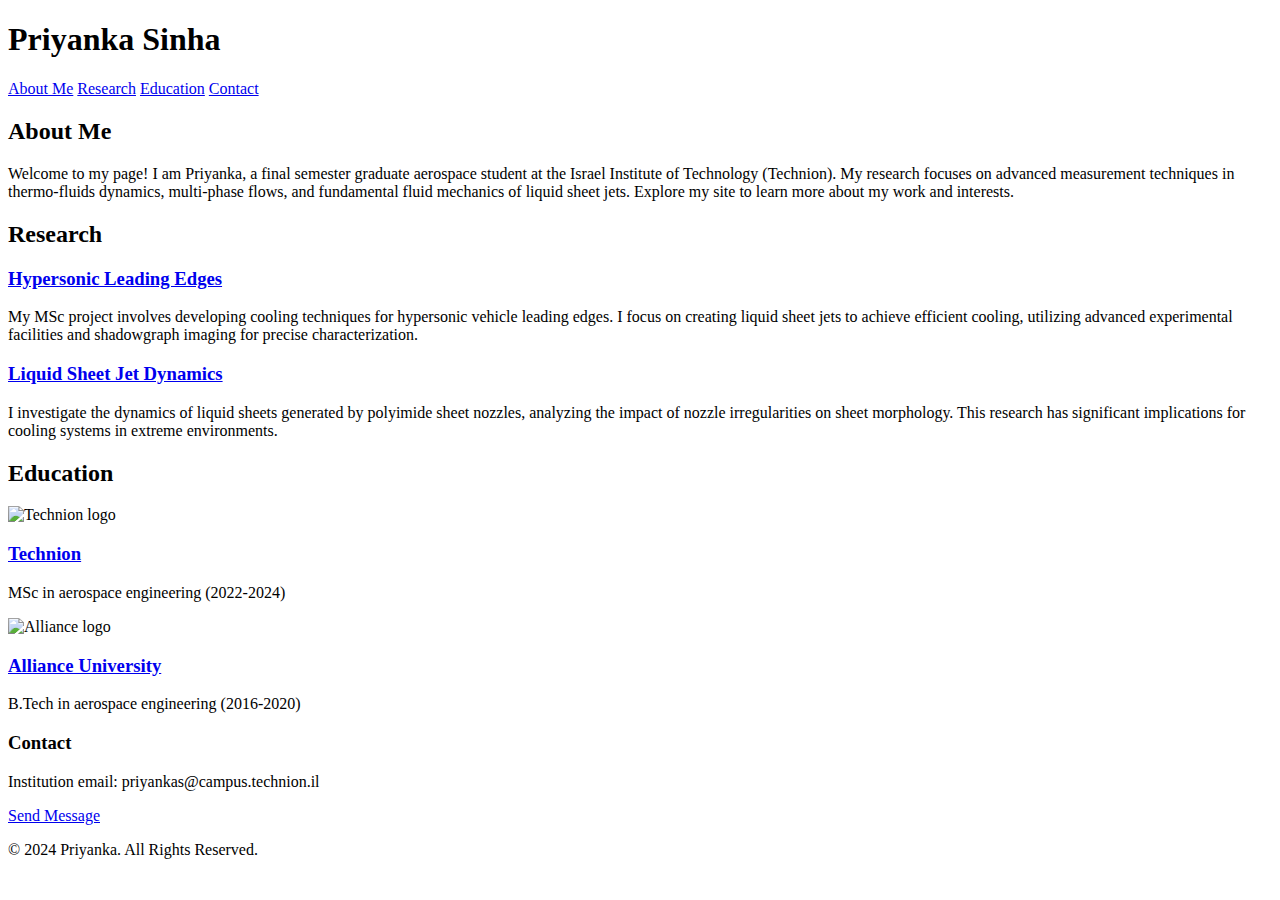
==== index.html @ 55efe8ee "files from update" ====
<!DOCTYPE html>
<html lang="en">
<head>
    <meta charset="UTF-8">
    <meta name="viewport" content="width=device-width, initial-scale=1.0">
    <title>Priyanka Sinha</title>
    <link rel="stylesheet" href="styles.css">
</head>
<body>

    <header>
        <h1>Priyanka Sinha</h1>
    </header>

    <nav>
        <a href="#about">About Me</a>
        <a href="#research">Research</a>
        <a href="#education">Education</a>
        <a href="#contact">Contact</a>
    </nav>

    <div class="container">
        <section id="about" class="about">
            <h2 class="section-title">About Me</h2>
            <p>Welcome to my page! I am Priyanka, a final semester graduate aerospace student at the Israel Institute of Technology (Technion). My research focuses on advanced measurement techniques in thermo-fluids dynamics, multi-phase flows, and fundamental fluid mechanics of liquid sheet jets. Explore my site to learn more about my work and interests.</p>
        </section>

        <section id="research" class="research">
            <h2 class="section-title">Research</h2>
            <div class="research-grid">
                <div class="research-item">
			<nav>
				<h3><a href="hypersonic.html">Hypersonic Leading Edges</a></h3>
			</nav>
                    <p>My MSc project involves developing cooling techniques for hypersonic vehicle leading edges. I focus on creating liquid sheet jets to achieve efficient cooling, utilizing advanced experimental facilities and shadowgraph imaging for precise characterization.</p>
                </div>
                <div class="research-item">
			<nav>
			<h3><a href="LS.html">Liquid Sheet Jet Dynamics</a></h3>
			</nav> 
                    <p>I investigate the dynamics of liquid sheets generated by polyimide sheet nozzles, analyzing the impact of nozzle irregularities on sheet morphology. This research has significant implications for cooling systems in extreme environments.</p>
                </div>
            </div>
        </section>
        
        <section id="education" class="education">
            <h2 class="section-title">Education</h2>
            <div class="education-grid">
                <div class="education-item">
                    <img src="logo.png" alt="Technion logo" width="120" height="100"> 
                    <h3><a href="https://aerospace.technion.ac.il/">Technion</a></h3>
                    <p>MSc in aerospace engineering (2022-2024)</p>
                </div>
                <div class="education-item">
                    <img src="Alliance_University_Icon.svg" alt="Alliance logo" width="120" height="110">
                    <h3><a href="https://www.alliance.edu.in/">Alliance University</a></h3>
                    <p>B.Tech in aerospace engineering (2016-2020)</p>
                </div>
            </div>
        </section>
                    
        <section id="contact" class="contact">
            <div class="option-box">
                <h3>Contact</h3>
                <p>Institution email: priyankas@campus.technion.il</p>
                <a href="mailto:sinhapriyankanepal@gmail.com" class="button button-primary">Send Message</a>
            </div>
        </section>
    </div>

    <footer>
        <p>&copy; 2024 Priyanka. All Rights Reserved.</p>
    </footer>

    <div class="custom-cursor"></div>
    <script src="script.js"></script>
</body>
</html>
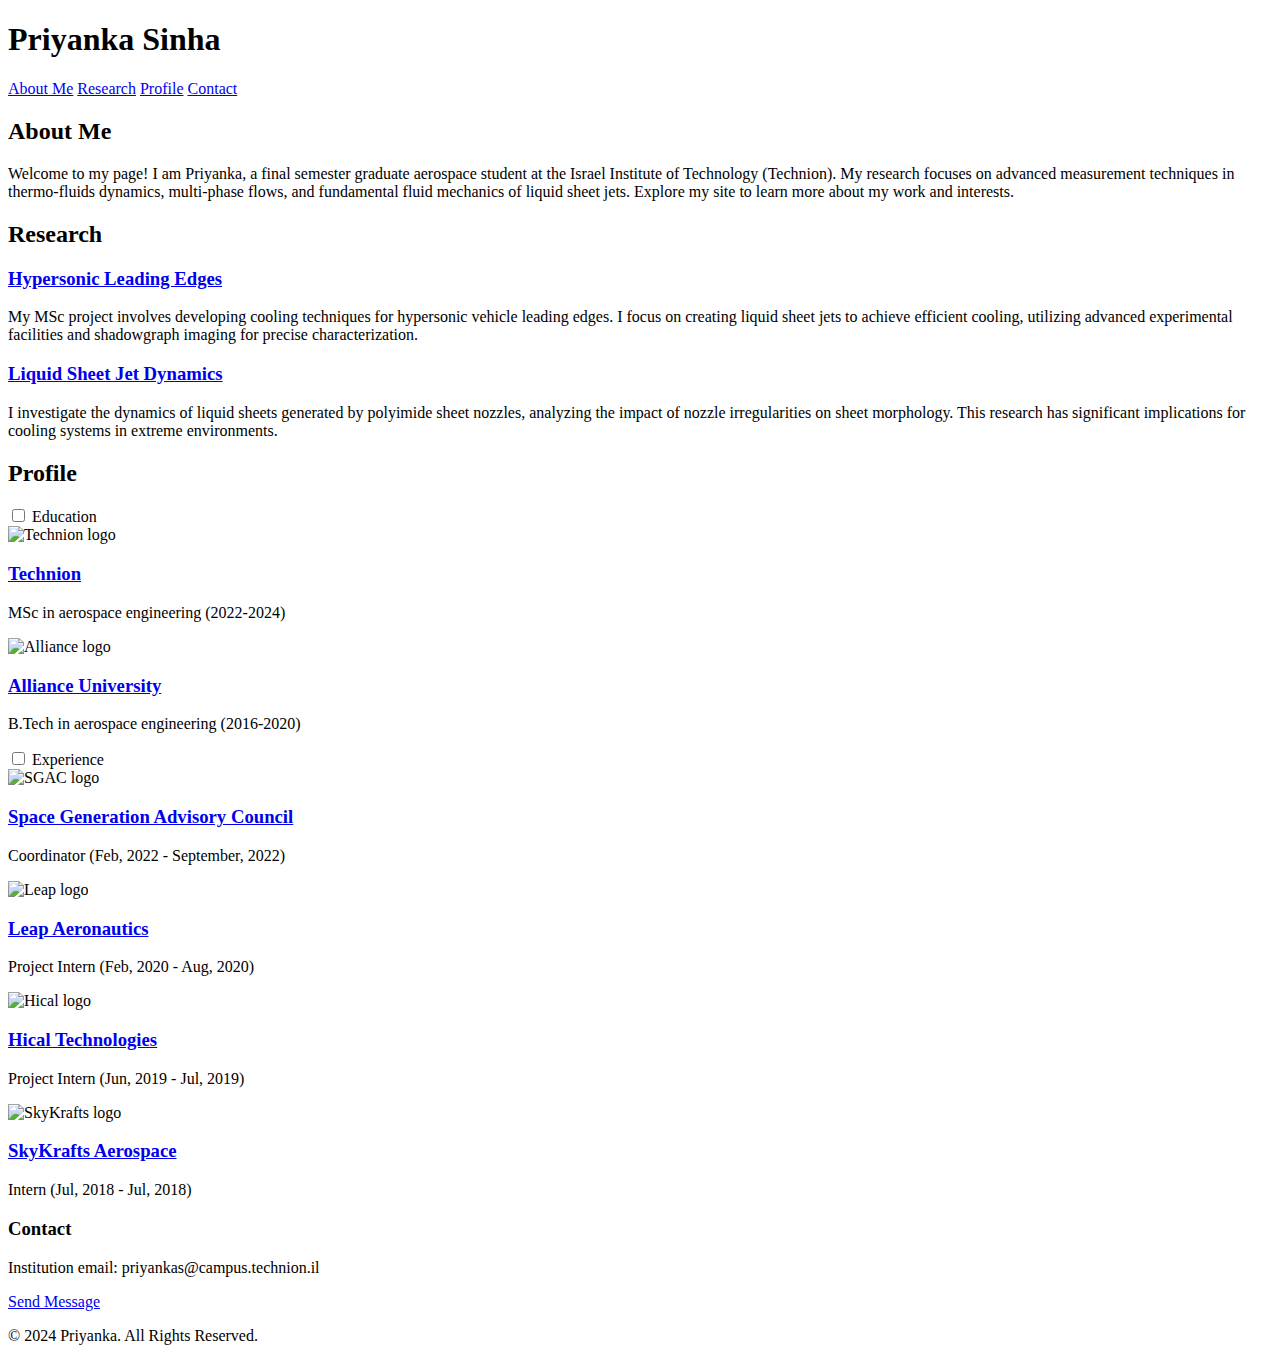
==== commit 8cb363a7: "updated" ====
--- a/index.html
+++ b/index.html
@@ -4,6 +4,11 @@
     <meta charset="UTF-8">
     <meta name="viewport" content="width=device-width, initial-scale=1.0">
     <title>Priyanka Sinha</title>
+     <link
+            rel="icon"
+            href="drop-tik.png"
+            type="image/x-icon"
+        />
     <link rel="stylesheet" href="styles.css">
 </head>
 <body>
@@ -15,7 +20,7 @@
     <nav>
         <a href="#about">About Me</a>
         <a href="#research">Research</a>
-        <a href="#education">Education</a>
+        <a href="#profile">Profile</a>
         <a href="#contact">Contact</a>
     </nav>
 
@@ -42,26 +47,67 @@
                 </div>
             </div>
         </section>
-        
-        <section id="education" class="education">
-            <h2 class="section-title">Education</h2>
-            <div class="education-grid">
-                <div class="education-item">
-                    <img src="logo.png" alt="Technion logo" width="120" height="100"> 
+<!--	<div class="column"> -->
+  <section id="profile" class="profile">
+    <h2 class="section-title">Profile</h2>
+
+            <div class="toggle-container">
+                <input type="checkbox" id="toggle-education" class="toggle-input">
+                <label for="toggle-education" class="toggle-label">Education</label>
+                <div class="toggle-content">
+                    <img src="logo.png" alt="Technion logo" width="160" height="135">
                     <h3><a href="https://aerospace.technion.ac.il/">Technion</a></h3>
                     <p>MSc in aerospace engineering (2022-2024)</p>
-                </div>
-                <div class="education-item">
                     <img src="Alliance_University_Icon.svg" alt="Alliance logo" width="120" height="110">
                     <h3><a href="https://www.alliance.edu.in/">Alliance University</a></h3>
                     <p>B.Tech in aerospace engineering (2016-2020)</p>
                 </div>
-            </div>
-        </section>
+	    </div>
+            
+        
+
+     
+            <div class="toggle-container">
+                <input type="checkbox" id="toggle-experience" class="toggle-input">
+                <label for="toggle-experience" class="toggle-label">Experience</label>
+		<div class="toggle-content experience-content">
+	               		<div class="experience-item">
+					<img src="sgac.png" alt="SGAC logo" width="120" height="100">
+					<div class="experience-text">
+						<h3><a href="https://spacegeneration.org/projects/space-exploration/past-projects">Space Generation Advisory Council</a></h3>
+						<p>Coordinator (Feb, 2022 - September, 2022)</p>
+					</div>
+				</div>                    
+				<div class="experience-item">
+					<img src="leap.png" alt="Leap logo" width="100" height="100">
+					<div class="experience-text">
+						<h3><a href="https://www.leapaero.com/">Leap Aeronautics</a></h3>
+						<p>Project Intern (Feb, 2020 - Aug, 2020)</p>
+					</div>
+				</div> 
+				<div class="experience-item">
+					<img src="hical.png" alt="Hical logo" width="100" height="100">
+					<div class="experience-text">
+						<h3><a href="https://www.hical.com/">Hical Technologies</a></h3>
+						<p>Project Intern (Jun, 2019 - Jul, 2019)</p>
+					</div>
+				</div>
+				<div class="experience-item">
+					<img src="krafts.png" alt="SkyKrafts logo" width="100" height="100">
+					<div class="experience-text">
+						<h3><a href="https://www.skykrafts.com/">SkyKrafts Aerospace</a></h3>
+						<p>Intern (Jul, 2018 - Jul, 2018)</p>
+					</div>
+				</div>
+			</div>
+	    </div>
+        
+</section>
+
                     
         <section id="contact" class="contact">
             <div class="option-box">
-                <h3>Contact</h3>
+		    <h3 class="section-title">Contact</h3>
                 <p>Institution email: priyankas@campus.technion.il</p>
                 <a href="mailto:sinhapriyankanepal@gmail.com" class="button button-primary">Send Message</a>
             </div>
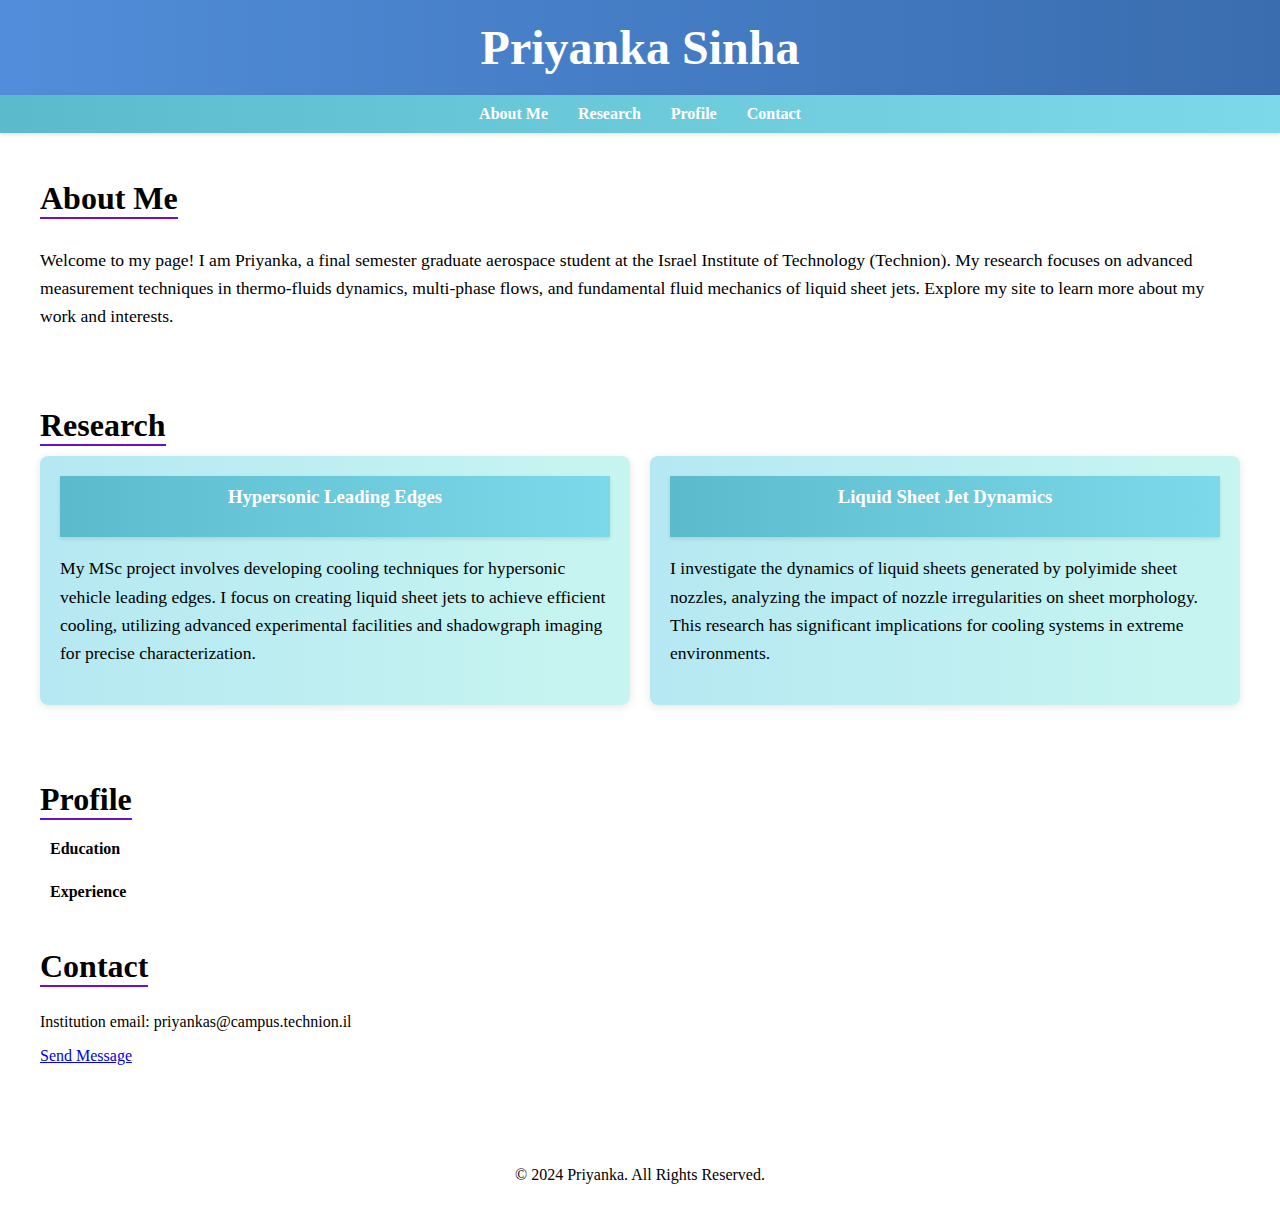
==== commit 6b55a4ec: "Update index.html" ====
--- a/index.html
+++ b/index.html
@@ -72,34 +72,34 @@
                 <label for="toggle-experience" class="toggle-label">Experience</label>
 		<div class="toggle-content experience-content">
 	               		<div class="experience-item">
-					<img src="sgac.png" alt="SGAC logo" width="120" height="100">
+					<img src="sgac.png" alt="SGAC logo" width="120" height="80">
 					<div class="experience-text">
 						<h3><a href="https://spacegeneration.org/projects/space-exploration/past-projects">Space Generation Advisory Council</a></h3>
 						<p>Coordinator (Feb, 2022 - September, 2022)</p>
 					</div>
 				</div>                    
 				<div class="experience-item">
-					<img src="leap.png" alt="Leap logo" width="100" height="100">
+					<img src="leap.png" alt="Leap logo" width="100" height="80">
 					<div class="experience-text">
 						<h3><a href="https://www.leapaero.com/">Leap Aeronautics</a></h3>
 						<p>Project Intern (Feb, 2020 - Aug, 2020)</p>
 					</div>
 				</div> 
 				<div class="experience-item">
-					<img src="hical.png" alt="Hical logo" width="100" height="100">
+					<img src="hical.png" alt="Hical logo" width="100" height="80">
 					<div class="experience-text">
 						<h3><a href="https://www.hical.com/">Hical Technologies</a></h3>
 						<p>Project Intern (Jun, 2019 - Jul, 2019)</p>
 					</div>
 				</div>
 				<div class="experience-item">
-					<img src="krafts.png" alt="SkyKrafts logo" width="100" height="100">
+					<img src="krafts.png" alt="SkyKrafts logo" width="100" height="80">
 					<div class="experience-text">
 						<h3><a href="https://www.skykrafts.com/">SkyKrafts Aerospace</a></h3>
 						<p>Intern (Jul, 2018 - Jul, 2018)</p>
 					</div>
 				</div>
-			</div>
+		</div>
 	    </div>
         
 </section>
@@ -115,7 +115,8 @@
     </div>
 
     <footer>
-        <p>&copy; 2024 Priyanka. All Rights Reserved.</p>
+	  <!--  <p>Last Updated: <span id="lastUpdated"></span></p> -->
+            <p>&copy; 2024 Priyanka. All Rights Reserved.</p>
     </footer>
 
     <div class="custom-cursor"></div>
--- a/styles.css
+++ b/styles.css
@@ -0,0 +1,274 @@
+body {
+    font-family: 'Times New Roman', Times,serif;
+    font-weight: normal;
+    margin: 0;
+    padding: 0;
+    color: #000000;
+    min-height: 100vh;
+    display: flex;
+    flex-direction: column;
+    background-image: url('water.jpg');
+    background-size: cover;
+    background-position: center;
+    position: relative;
+}
+ body::before {
+	 content: "";
+	 position:absolute;
+	 top: 0;
+	 left: 0;
+	 width: 100%;
+	 height: 100%;
+	 background-color: rgba(255, 255, 255, 0.6);
+	 z-index: -1;
+ }
+header {
+    background: linear-gradient(to right, #518DDA, #396DAF);
+    color: white;
+    padding: 20px 0;
+    text-align: center;
+    z-index: 1;
+    position: relative;
+    transition: transform 0.1s ease, background-color 0.1s ease;
+}
+
+header h1 {
+    margin: 0;
+    font-size: 3em;
+}
+
+nav {
+    background: linear-gradient(to right, #5BBBCC, #7CD9E9);
+    display: flex;
+    justify-content: center;
+    padding: 10px 0;
+    box-shadow: 0 2px 4px rgba(0,0,0,0.1);
+    z-index: 1;
+    position: relative;
+}
+
+nav a {
+    margin: 0 15px;
+    text-decoration: none;
+    color: #ffffff;
+    font-weight: bold;
+    transition: color 0.3s ease;
+}
+
+nav a:hover {
+    color: #82BCDE;
+}
+
+.container {
+    max-width: 1200px;
+    margin: 20px auto;
+    padding: 0 20px;
+    position: relative;
+    z-index: 1;
+}
+
+.section-title {
+    font-size: 2em;
+    margin-bottom: 10px;
+    border-bottom: 2px solid #6a11cb;
+    display: inline-block;
+}
+
+.about, .research, .contact {
+    margin-bottom: 50px;
+}
+
+.about p, .research p {
+    font-size: 1.1em;
+    line-height: 1.6;
+}
+
+.research-grid {
+    display: grid;
+    grid-template-columns: repeat(auto-fit, minmax(300px, 1fr));
+    gap: 20px;
+}
+
+.research-item {
+    background:  linear-gradient(to right, #B5E8F2, #C7F5F0);
+    padding: 20px;
+    box-shadow: 0 2px 8px rgba(0,0,0,0.1);
+    border-radius: 8px;
+    transition: transform 0.3s ease, box-shadow 0.3s ease;
+    position: relative;
+    overflow: hidden;
+}
+
+.research-item:hover {
+    transform: translateY(-10px);
+    box-shadow: 0 4px 16px rgba(0,0,0,0.2);
+}
+
+.research-item::before {
+    content: "";
+    position: absolute;
+    top: 0;
+    left: 0;
+    width: 100%;
+    height: 100%;
+    background: rgba(106, 17, 203, 0.3);
+    clip-path: circle(0% at 50% 50%);
+    transition: clip-path 0.4s ease;
+}
+
+.research-item:hover::before {
+    clip-path: circle(150% at 50% 50%);
+}
+
+.research-item h3 {
+    margin-top: 0;
+    color: #D7F4FB;
+}
+
+.contact form {
+    display: grid;
+    gap: 15px;
+}
+
+.contact label {
+    font-weight: bold;
+}
+
+.contact input, .contact textarea {
+    padding: 10px;
+    border: 1px solid #ccc;
+    border-radius: 5px;
+    font-size: 1em;
+}
+
+.contact button {
+    background: #6a11cb;
+    color: white;
+    padding: 15px;
+    border: none;
+    border-radius: 5px;
+    font-size: 1em;
+    cursor: pointer;
+    transition: background 0.3s ease;
+}
+
+.contact button:hover {
+    background: #2575fc;
+}
+.wrapper {
+	display: flex;
+	flex-direction: column;
+	min-height: 100vh;
+}
+.content{
+	flex: 1;
+}
+
+footer {
+    bottom: 0;
+    width: 100%
+    background-color: #205A8A;
+    color: black;
+    text-align: center;
+    padding: 15px 0;
+    margin-top: auto;
+   
+}
+
+.custom-cursor {
+    position: absolute;
+    width: 5px;
+    height: 5px;
+    background-color: rgba(255, 255, 255, 0.8);
+    border-radius: 25%;
+    pointer-events: none; 
+    z-index: 1000;
+    display: none;
+    /* transition: transform 0.1s ease, background-color 0.1s ease;*/
+}
+/* Hide the checkbox */
+.toggle-input {
+    display: none;
+}
+
+/* Style for the label */
+.toggle-label {
+    cursor: pointer;
+    font-weight: bold;
+    padding: 10px;
+    background-color: #ffffff;
+    border-radius: 5px;
+    display: block;
+    margin-bottom: 5px;
+    position: relative;
+    user-select: none;
+}
+
+
+.toggle-content {
+    display: none;
+    grid-template-columns: repeat(2, 1fr);
+    gap: 20px;
+    margin-top: 10px;
+ 
+
+/* Show the content when the checkbox is checked */
+.toggle-input:checked + .toggle-label + .toggle-content {
+    display: block;
+}
+/* Show the content when the checkbox is checked */
+#toggle-education:checked + .toggle-label + .toggle-content,
+#toggle-experience:checked + .toggle-label + .toggle-content {
+    display: block;
+}
+
+/*#toggle-experience:checked + .toggle-label + .toggle-content {
+    display: block;
+}*/
+
+.profile {
+    padding: 20px;
+}
+
+.experience-content {
+    display:grid;
+    grid-template-columns: repeat(2, 1fr);
+    gap: 20px;
+}
+
+.experience-item {
+    display: flex;
+    align-items:center;
+    gap: 20px;
+    flex-direction:row;
+    position: relative;
+}
+.experience-text{
+	display:none;
+	position:absolute;
+	top: 0;
+	left: 120px;
+	padding: 10px;
+	background-color: rgba(0, 0, 0, 0.5);
+	color: white;
+	border-radius:10px;
+}
+.experience-item:hover .experience-text {
+	display: block;
+}
+.arrow {
+    cursor: pointer;
+    font-size: 20px;
+    display: inline-block;
+    transition: transform 0.3s;
+}
+
+.info {
+    display: none; /* Ensure the info section is hidden initially */
+    margin-top: 10px;
+}
+
+.arrow.open {
+    transform: rotate none;
+}
+
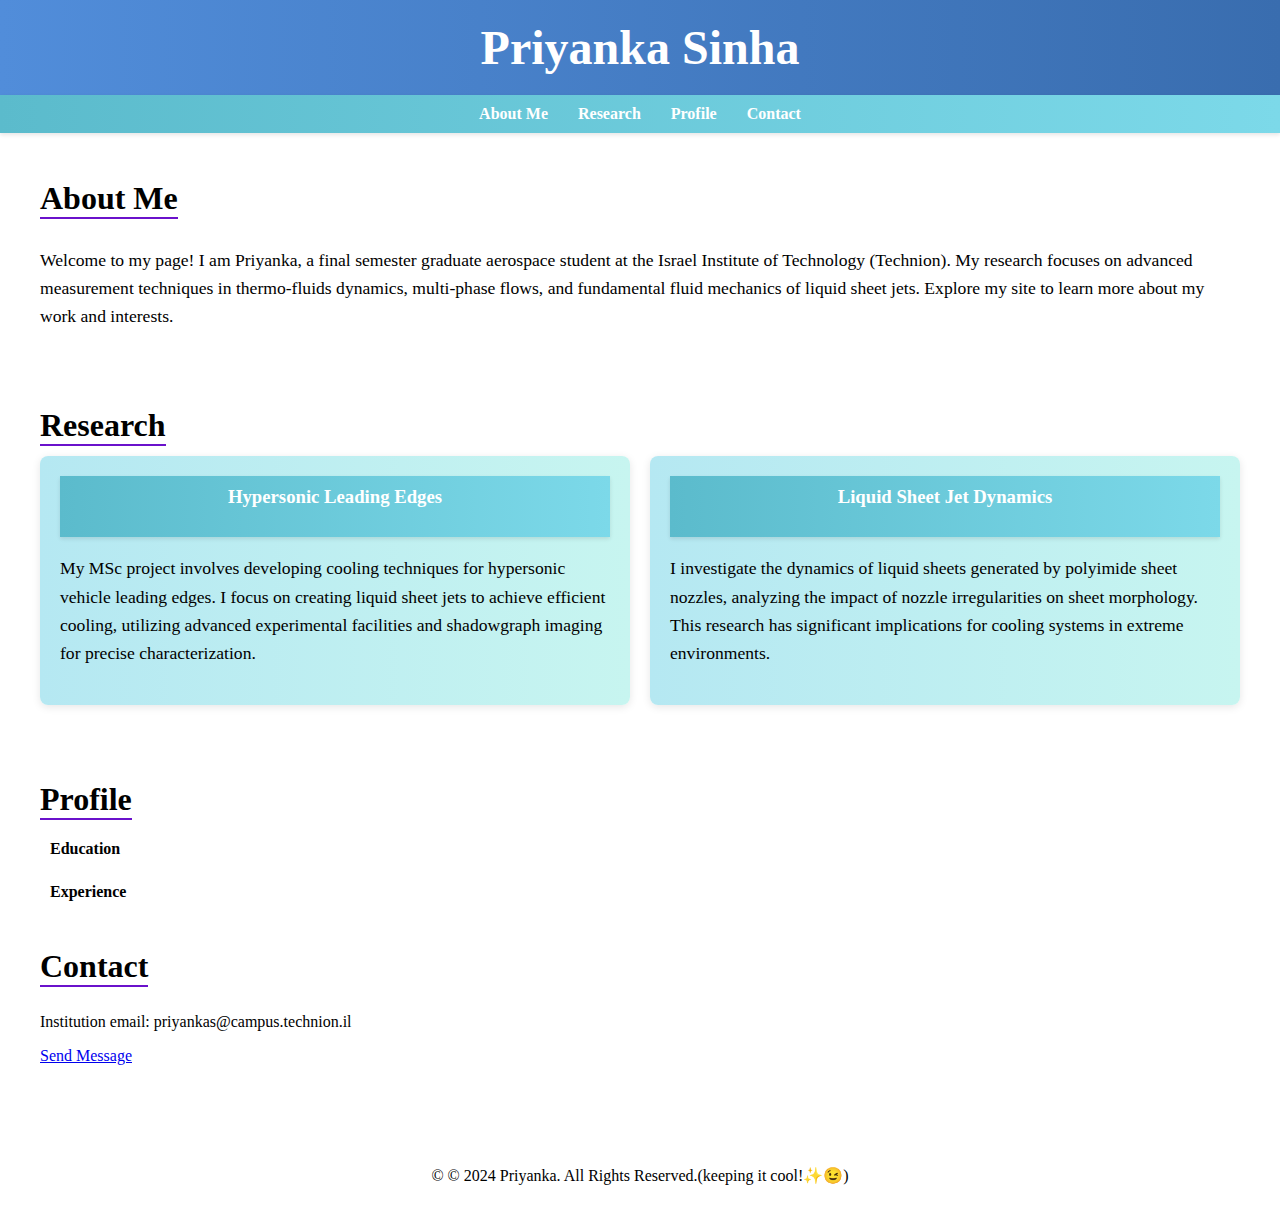
==== commit 003aa09e: "Update index.html" ====
--- a/index.html
+++ b/index.html
@@ -116,7 +116,7 @@
 
     <footer>
 	  <!--  <p>Last Updated: <span id="lastUpdated"></span></p> -->
-            <p>&copy; 2024 Priyanka. All Rights Reserved.</p>
+            <p>&copy; © 2024 Priyanka. All Rights Reserved.(keeping it cool!✨😉) </p>
     </footer>
 
     <div class="custom-cursor"></div>
@@ -124,3 +124,4 @@
 </body>
 </html>
 
+							
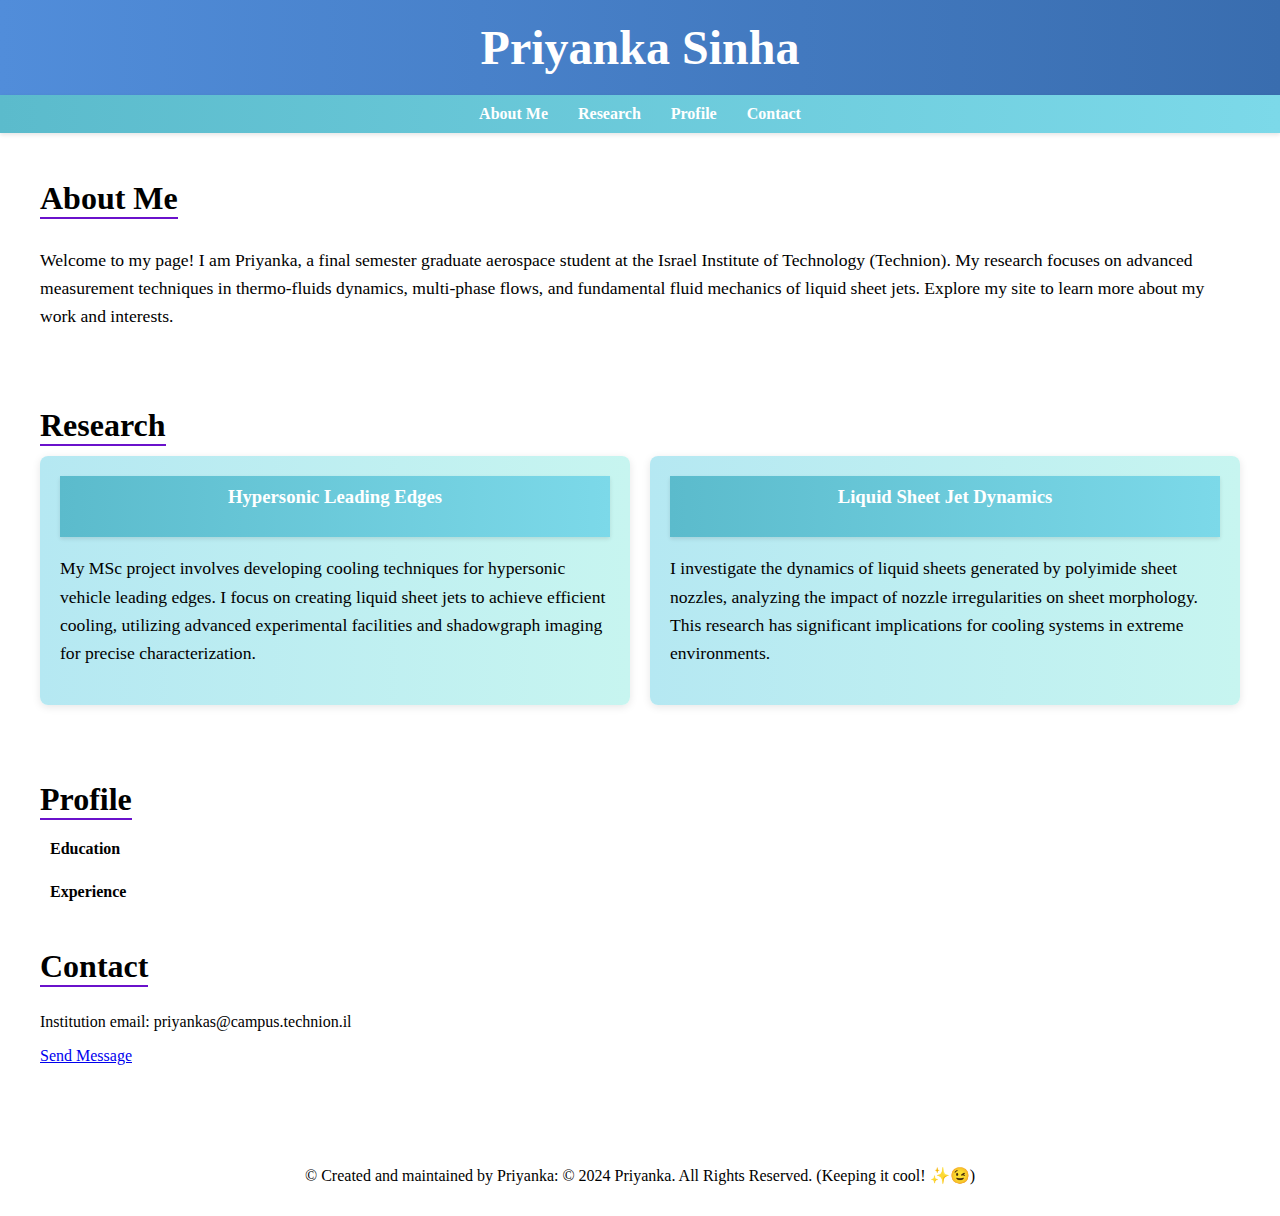
==== commit 528c6053: "Update index.html" ====
--- a/index.html
+++ b/index.html
@@ -116,7 +116,7 @@
 
     <footer>
 	  <!--  <p>Last Updated: <span id="lastUpdated"></span></p> -->
-            <p>&copy; © 2024 Priyanka. All Rights Reserved.(keeping it cool!✨😉) </p>
+            <p>&copy; Created and maintained by Priyanka: © 2024 Priyanka. All Rights Reserved. (Keeping it cool! ✨😉)</p>
     </footer>
 
     <div class="custom-cursor"></div>
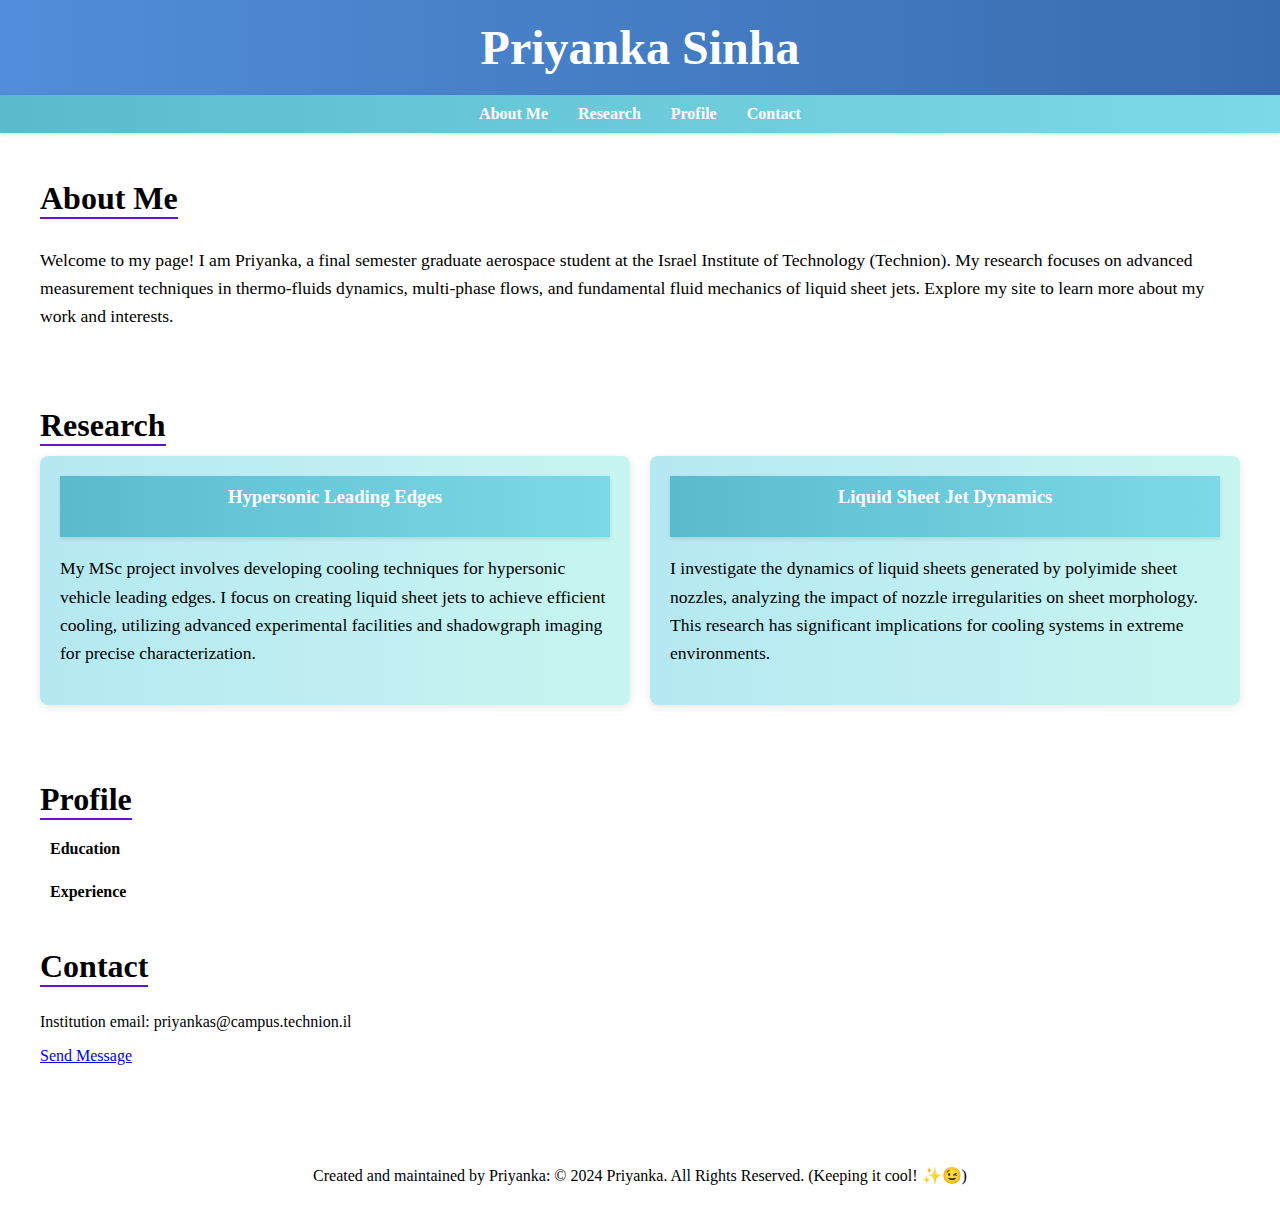
==== commit 04b69baf: "Update index.html" ====
--- a/index.html
+++ b/index.html
@@ -116,7 +116,7 @@
 
     <footer>
 	  <!--  <p>Last Updated: <span id="lastUpdated"></span></p> -->
-            <p>&copy; Created and maintained by Priyanka: © 2024 Priyanka. All Rights Reserved. (Keeping it cool! ✨😉)</p>
+            <p>Created and maintained by Priyanka: © 2024 Priyanka. All Rights Reserved. (Keeping it cool! ✨😉)</p>
     </footer>
 
     <div class="custom-cursor"></div>
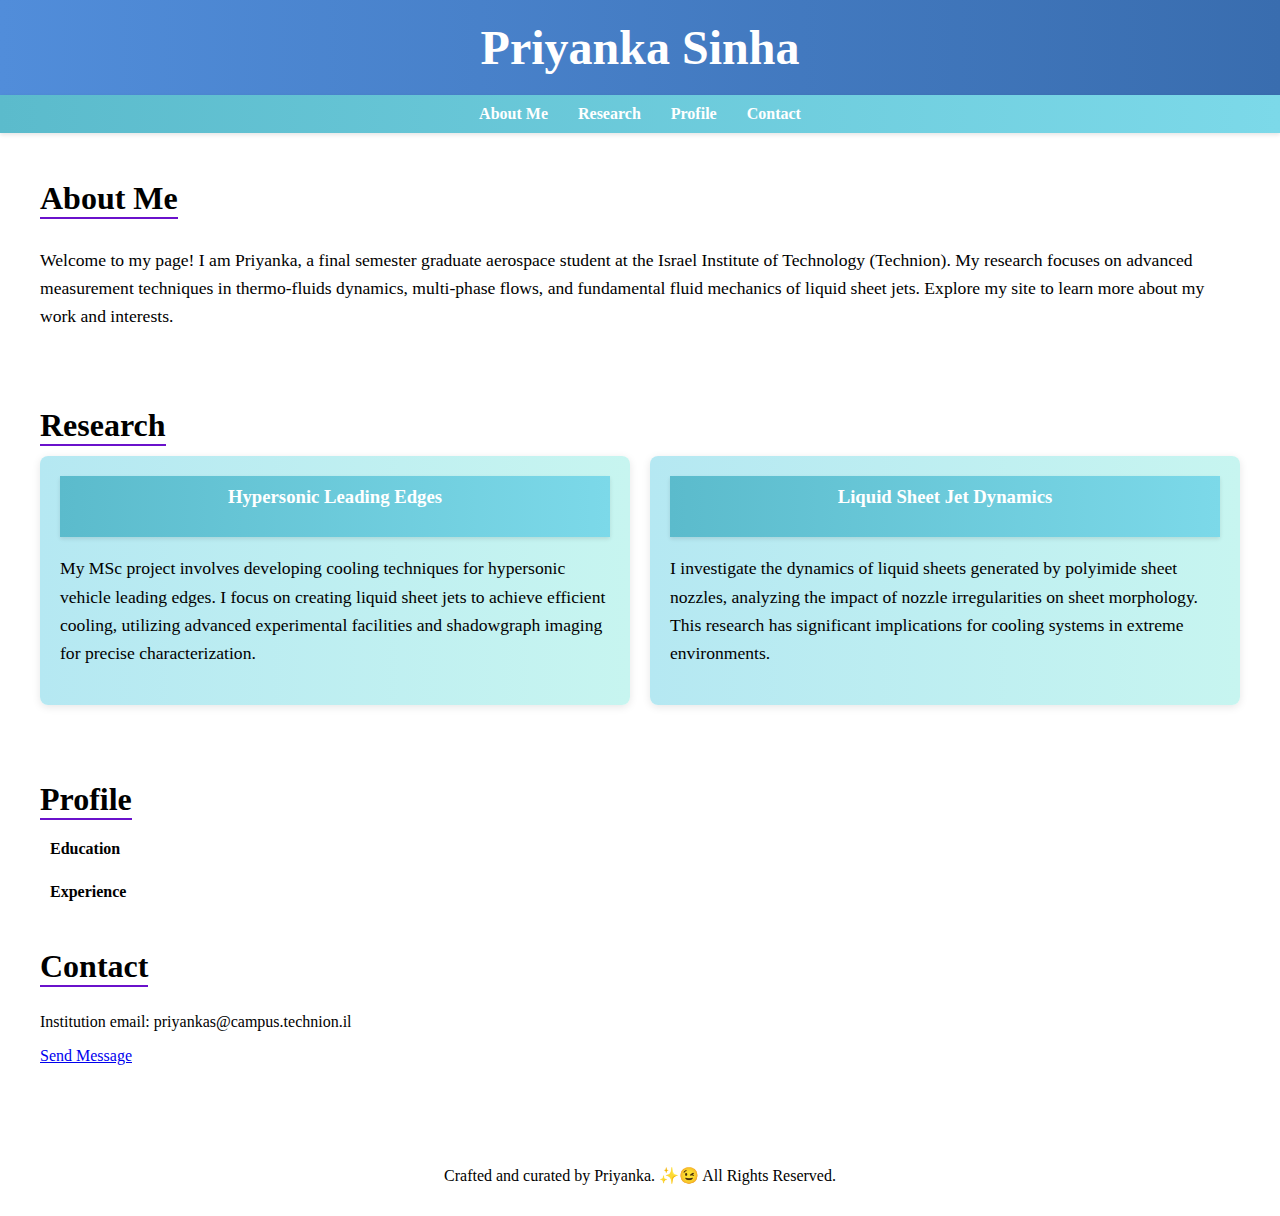
==== commit 026e1760: "Update index.html" ====
--- a/index.html
+++ b/index.html
@@ -116,7 +116,7 @@
 
     <footer>
 	  <!--  <p>Last Updated: <span id="lastUpdated"></span></p> -->
-            <p>Created and maintained by Priyanka: © 2024 Priyanka. All Rights Reserved. (Keeping it cool! ✨😉)</p>
+            <p> Crafted and curated by Priyanka. ✨😉 All Rights Reserved.  </p>
     </footer>
 
     <div class="custom-cursor"></div>
